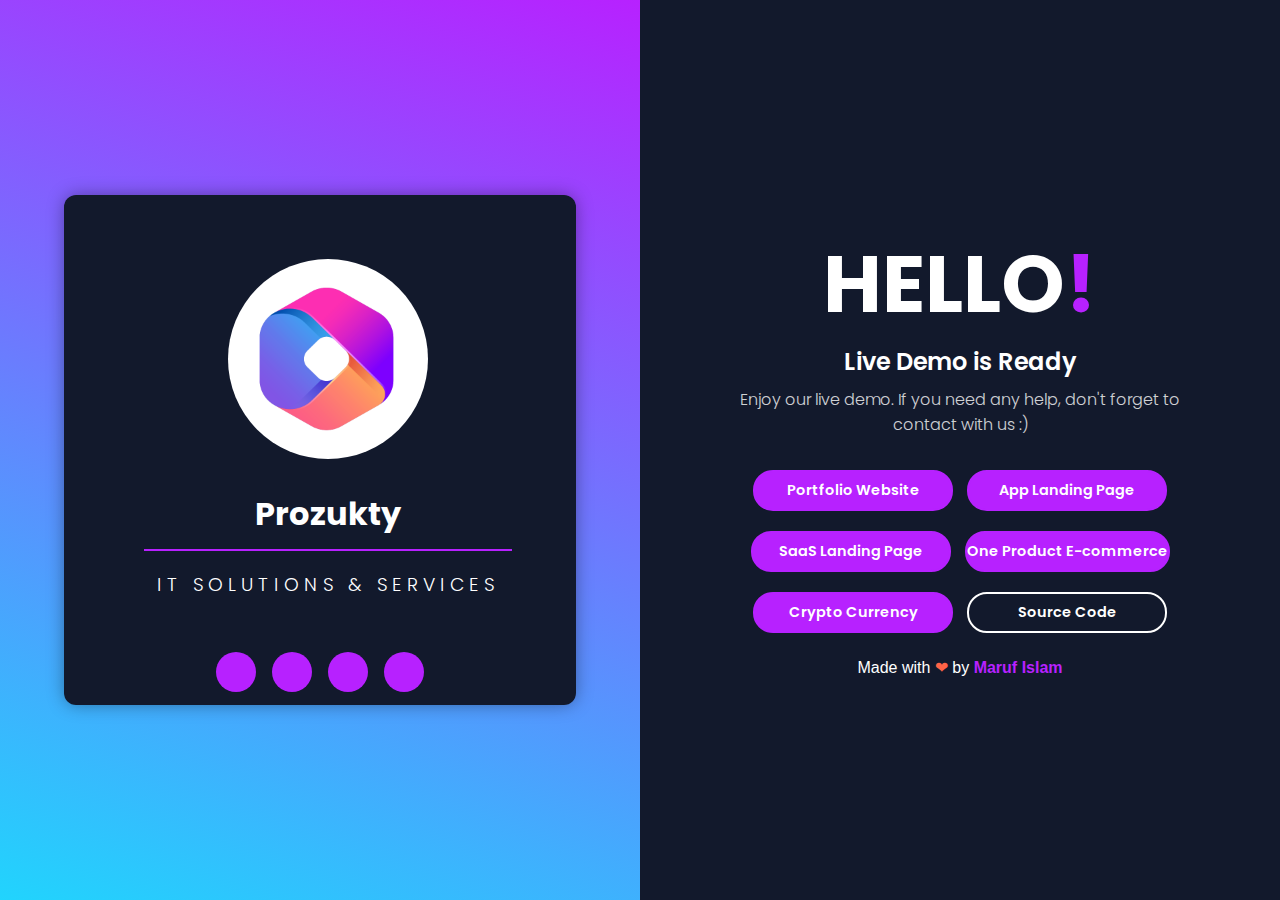
==== index.html @ bdb41ce8 "ass" ====
<!DOCTYPE html>
<html>
  <head>
    <meta charset="utf-8">
    <meta http-equiv="X-UA-Compatible" content="IE=edge">
    <title>View Demo</title>
    <meta name="viewport" content="width=device-width, initial-scale=1">
    <link rel="stylesheet" href="style.css">
    <link rel="stylesheet" href="https://cdnjs.cloudflare.com/ajax/libs/font-awesome/5.15.1/css/all.min.css" integrity="sha512-+4zCK9k+qNFUR5X+cKL9EIR+ZOhtIloNl9GIKS57V1MyNsYpYcUrUeQc9vNfzsWfV28IaLL3i96P9sdNyeRssA==" crossorigin="anonymous" />
    <link rel="stylesheet" href="https://cdnjs.cloudflare.com/ajax/libs/font-awesome/6.2.1/css/all.min.css" integrity="sha512-MV7K8+y+gLIBoVD59lQIYicR65iaqukzvf/nwasF0nqhPay5w/9lJmVM2hMDcnK1OnMGCdVK+iQrJ7lzPJQd1w==" crossorigin="anonymous" referrerpolicy="no-referrer" />
  </head>
  <body>
    
    <div class = "about-wrapper">
      <div class = "about-left">
        <div class = "about-left-content">
          <div>
            <div class = "shadow">
              <div class = "about-img">
                <img src = "my_img.png" alt = "about image">
              </div>
            </div>

            <h2>Prozukty</h2>
            <h3>IT Solutions & Services</h3>
          </div>

          <ul class = "icons">
            <a href="http://primeit.elementfx.com/" target="_blank">
                <li><i class="fa-solid fa-globe"></i></li>
            </a>
            <a href="https://www.facebook.com/maruf.jisan.33" target="_blank">
                <li><i class = "fab fa-facebook-f"></i></li>
            </a>
            <a href="https://www.linkedin.com/in/marufjisan/" target="_blank">
                <li><i class = "fab fa-linkedin"></i></li>
            </a>
            <a href="https://www.instagram.com/maruf_islam_404/" target="_blank">
                <li><i class = "fab fa-instagram"></i></li>
            </a>
          </ul>
        </div>
        
      </div>

      <div class = "about-right">
        <h1>Hello<span>!</span></h1>
        <h2>Live Demo is Ready</h2>
        <div class = "about-para">
            <p>Enjoy our live demo. If you need any help, don't forget to contact with us :)</p>
          </div>

        <div class = "about-btns">
            <a href="portfolio/index.html" target="_blank">
              <button type = "button" class = "btn btn-pink">Portfolio Website</button>
            </a>
            <a href="app/index.html" target="_blank">
                <button type = "button" class = "btn btn-pink">App Landing Page</button>
            </a>
            <a href="saas/index.html" target="_blank">
                <button type = "button" class = "btn btn-pink">SaaS Landing Page</button>
            </a>
            <a href="single-product/index.html" target="_blank">
                <button type = "button" class = "btn btn-pink">One Product E-commerce</button>
            </a>
            <a href="crypto/index.html" target="_blank">
              <button type = "button" class = "btn btn-pink">Crypto Currency</button>
          </a>
            <a href="https://github.com/Maruf001-MT/5-Creative-Landing-pages" target="_blank">
                <button type = "button" class = "btn btn-white">Source Code</button>
            </a>
        </div>
        <div class="credit">Made with <span style="color:tomato">❤</span> by <a href="https://www.fiverr.com/marufjisan" target="_blank">Maruf Islam</a></div>
      </div>
    </div>
  </body>
</html>
---- style.css ----
@import url('https://fonts.googleapis.com/css2?family=Poppins:wght@200;300;400;500;600;700;800&display=swap');

*{
    padding: 0;
    margin: 0;
    box-sizing: border-box;
}
body{
    font-family: 'Poppins', sans-serif;
}
.about-wrapper{
    height: 100vh;
}
.about-left{
    background-color: #21D4FD;
    background-image: linear-gradient(19deg, #21D4FD 0%, #B721FF 100%);
    display: flex;
    flex-direction: column;
    align-items: center;
    justify-content: center;
    height: 100vh;
    color:#fff
}
.about-left-content > div{
    background: #12192c;
    padding: 4rem 4rem 2.5rem 5rem;
    text-align: center;
    
    border-radius: 12px 12px 0 0;
}
.about-left-content{
    box-shadow: 0px 0px 18px -1px rgba(0, 0, 0, 0.39);
    -webkit-box-shadow: 0px 0px 18px -1px rgba(0, 0, 0, 0.39);
    -moz-box-shadow: 0px 0px 18px -1px rgba(0, 0, 0, 0.39);
    border-radius: 12px;
    width:80%;
}
.about-img img{
    display: block;
    width: 200px;
}
.about-img{
    width: 200px;
    height: 200px;
    overflow: hidden;
    border-radius: 50%;
    transition: all 0.5s ease-in-out;
}
.shadow{
    margin-left: auto;
    margin-right: auto;
    border-radius: 50%;
    width: 200px;
    height: 200px;
}



.about-left-content h2{
    font-size: 2rem;
    margin: 2.2rem 0 0.6rem 0;
    line-height: 1.2;
    padding-bottom: 1rem;
    border-bottom: 2px solid #B721FF;
}
.about-left-content h3{
    text-transform: uppercase;
    font-weight: 300;
    letter-spacing: 5px;
    margin-top: 1.2rem;
}
.icons{
    background: #12192c;
    display: flex;
    justify-content: center;
    padding: 0.8rem 0;
    border-radius: 0 0 12px 12px;
}
.icons a{
    text-decoration: none;
}
.icons li{
    list-style-type: none;
    background: #B721FF;
    color: #fff;
    width: 40px;
    height: 40px;
    margin: 0 0.5rem;
    border-radius: 50%;
    display: flex;
    justify-content: center;
    align-items: center;
    font-size: 1.2rem;
    cursor: pointer;
    transition: all 0.5s ease-in-out;
}
.icons li:hover{
    background: #edffec;
    color: #000;
}
.about-right{
    background: #12192c;
    height: 100vh;
    display: flex;
    flex-direction: column;
    align-items: center;
    justify-content: center;
    padding: 0 5rem;
    text-align: center;
    color:#fff
}
.about-right h1{
    font-size: 5rem;
    text-transform: uppercase;
}
.about-right h1 span{
    color: #B721FF;
}
.about-right h2{
    font-weight: 600;
}
.about-btns{
    margin: 15px 0;
}
.about-btns a{
    text-decoration: none;
}
.btn{
    font-family: 'Poppins', sans-serif;
    border: none;
    font-size: 0.9rem;
    /* text-transform: uppercase; */
    border: 2px solid #fff;
    border-radius: 20px;
    padding: 8px 0;
    min-width: 200px;
    font-weight: 600;
    background: transparent;
    margin: 10px 5px;
    cursor: pointer;
    color:#fff
}
.btn.btn-pink{
    background: #B721FF;
    color: #fff;
    border-color: #B721FF;
    transition: all 0.5s ease-in-out;
}
.btn.btn-pink:hover{
    background: transparent;
    border-color: #fff;
    color: #fff;
}
.btn.btn-white{
    transition: all 0.5s ease-in-out;
}
.btn.btn-white:hover{
    background: #B721FF;
    border-color: #B721FF;
    color: #fff;
}
.about-para p{
    font-weight: 300;
    padding: 0.5rem;
    opacity: 0.8;
}

@media screen and (min-width: 992px){
    .about-wrapper{
        display: grid;
        grid-template-columns: repeat(2, 2fr);
    }

    .about-left{
        position: relative;
    }
    .about-left-content{
        position: absolute;
        width:80%
    
    }
}
.credit{
    text-align: center;
    color: #fff;
    font-family: 'Trebuchet MS', 'Lucida Sans Unicode', 'Lucida Grande', 'Lucida Sans', Arial, sans-serif;
}
.credit a{
    text-decoration: none;
    color:#B721FF;
    font-weight: bold;
}
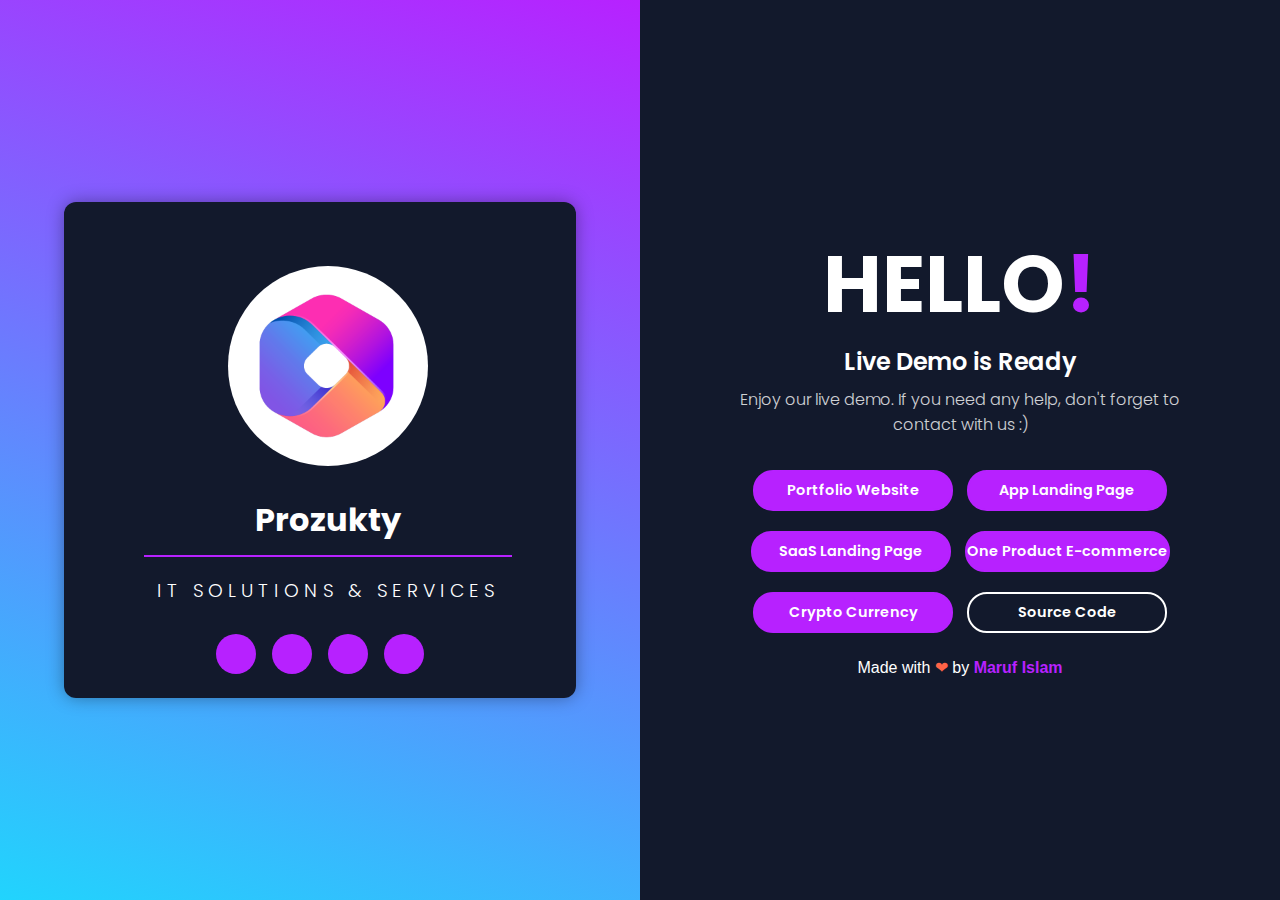
==== commit 7cdb102d: "sd" ====
--- a/index.html
+++ b/index.html
@@ -4,7 +4,7 @@
   <head>
     <meta charset="utf-8">
     <meta http-equiv="X-UA-Compatible" content="IE=edge">
-    <title>View Demo</title>
+    <title>Live Demo | Prozukty</title>
     <meta name="viewport" content="width=device-width, initial-scale=1">
     <link rel="stylesheet" href="style.css">
     <link rel="stylesheet" href="https://cdnjs.cloudflare.com/ajax/libs/font-awesome/5.15.1/css/all.min.css" integrity="sha512-+4zCK9k+qNFUR5X+cKL9EIR+ZOhtIloNl9GIKS57V1MyNsYpYcUrUeQc9vNfzsWfV28IaLL3i96P9sdNyeRssA==" crossorigin="anonymous" />
@@ -27,16 +27,16 @@
           </div>
 
           <ul class = "icons">
-            <a href="http://primeit.elementfx.com/" target="_blank">
+            <a href="" target="_blank">
                 <li><i class="fa-solid fa-globe"></i></li>
             </a>
-            <a href="https://www.facebook.com/maruf.jisan.33" target="_blank">
+            <a href="https://www.linkedin.com/company/prozukty" target="_blank">
+              <li><i class = "fab fa-linkedin"></i></li>
+            </a>
+            <a href="https://www.facebook.com/prozukty" target="_blank">
                 <li><i class = "fab fa-facebook-f"></i></li>
             </a>
-            <a href="https://www.linkedin.com/in/marufjisan/" target="_blank">
-                <li><i class = "fab fa-linkedin"></i></li>
-            </a>
-            <a href="https://www.instagram.com/maruf_islam_404/" target="_blank">
+            <a href="#" target="_blank">
                 <li><i class = "fab fa-instagram"></i></li>
             </a>
           </ul>
--- a/style.css
+++ b/style.css
@@ -24,9 +24,8 @@
 }
 .about-left-content > div{
     background: #12192c;
-    padding: 4rem 4rem 2.5rem 5rem;
+    padding: 4rem 4rem 1rem 5rem;
     text-align: center;
-    
     border-radius: 12px 12px 0 0;
 }
 .about-left-content{
@@ -74,7 +73,7 @@
     background: #12192c;
     display: flex;
     justify-content: center;
-    padding: 0.8rem 0;
+    padding: 0.8rem 0 1.5rem 0;
     border-radius: 0 0 12px 12px;
 }
 .icons a{
